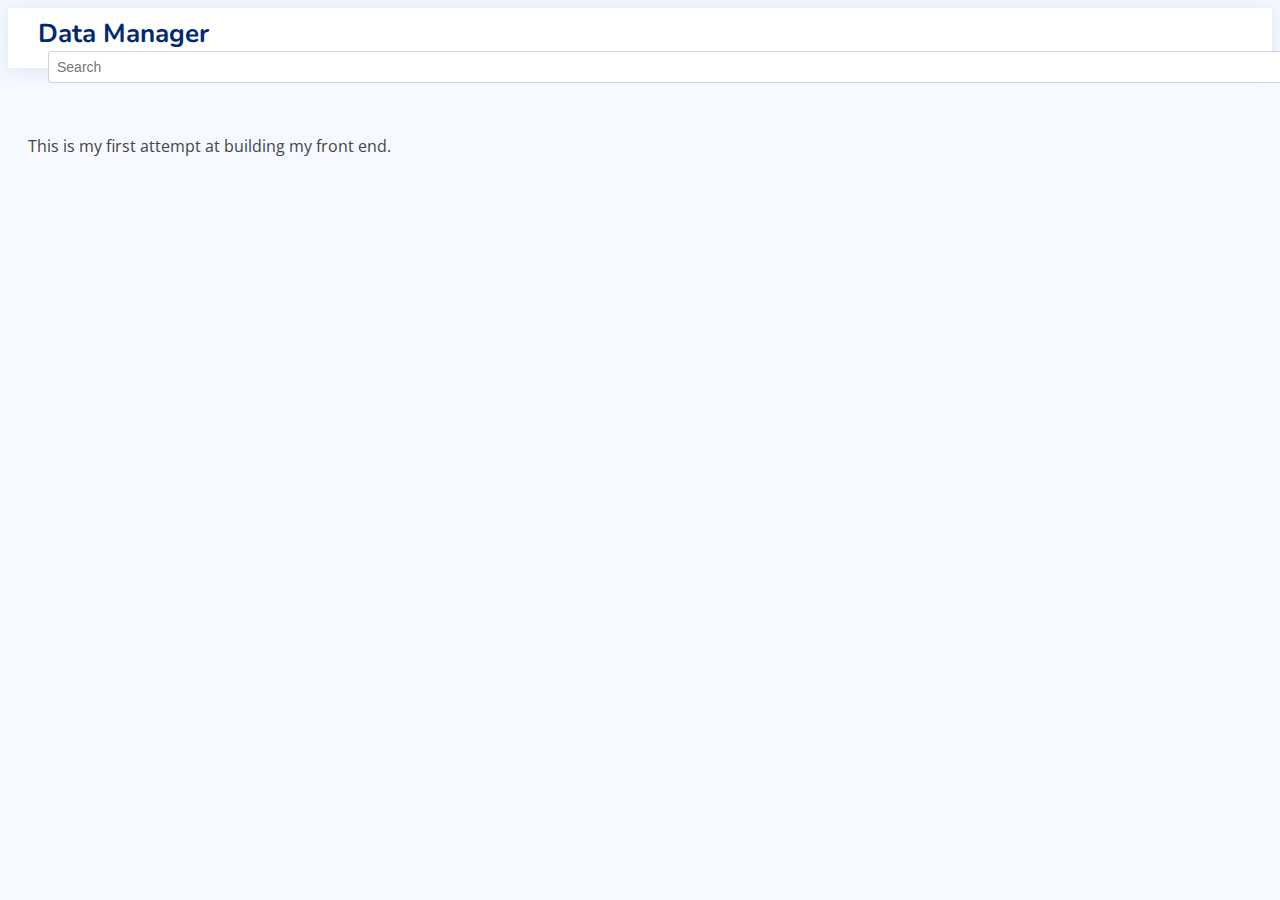
==== Front-end/index.html @ 47ee1460 "Update and rename main.html to index.html" ====
<!DOCTYPE html>

<html lang="en">
  <head>
    <meta charset="utf-8">
    <meta content="width=device-width, initial-scale=1.0" name="viewport">
    <title> 
      Data Manager
    </title>
      <!-- Google Fonts -->
      <link href="https://fonts.gstatic.com" rel="preconnect">
      <link href="https://fonts.googleapis.com/css?family=Open+Sans:300,300i,400,400i,600,600i,700,700i|Nunito:300,300i,400,400i,600,600i,700,700i|Poppins:300,300i,400,400i,500,500i,600,600i,700,700i" rel="stylesheet">
       
    <!-- Template Main CSS File -->
  <link href="style.css" rel="stylesheet">
  </head>
  <body>  <!-- ======= Header ======= -->
    <header id="header" class="header fixed-top d-flex align-items-center">
  
      <div class="d-flex align-items-center justify-content-between">
        <a href="index.html" class="logo d-flex align-items-center">
          <img src="assets/img/logo.png" alt="">
          <span class="d-none d-lg-block">Data Manager</span>
        </a>
        <i class="bi bi-list toggle-sidebar-btn"></i>
      </div><!-- End Logo -->
  
      <div class="search-bar">
        <form class="search-form d-flex align-items-center" method="POST" action="#">
          <input type="text" name="query" placeholder="Search" title="Enter search keyword">
          <button type="submit" title="Search"><i class="bi bi-search"></i></button>
        </form>
      </div><!-- End Search Bar -->
  
      <nav class="header-nav ms-auto">
        <ul class="d-flex align-items-center">
  
          <li class="nav-item d-block d-lg-none">
            <a class="nav-link nav-icon search-bar-toggle " href="#">
              <i class="bi bi-search"></i>
            </a>
          </li><!-- End Search Icon-->
    This is my first attempt at building my front end.
  </body>
</html>
---- Front-end/style.css ----
/**
* Template Name: NiceAdmin - v2.4.1
* Template URL: https://bootstrapmade.com/nice-admin-bootstrap-admin-html-template/
* Author: BootstrapMade.com
* License: https://bootstrapmade.com/license/
*/

/*--------------------------------------------------------------
# General
--------------------------------------------------------------*/
:root {
  scroll-behavior: smooth;
}

body {
  font-family: "Open Sans", sans-serif;
  background: #f6f9ff;
  color: #444444;
}

a {
  color: #4154f1;
  text-decoration: none;
}

a:hover {
  color: #717ff5;
  text-decoration: none;
}

h1,
h2,
h3,
h4,
h5,
h6 {
  font-family: "Nunito", sans-serif;
}

/*--------------------------------------------------------------
  # Main
  --------------------------------------------------------------*/
#main {
  margin-top: 60px;
  padding: 20px 30px;
  transition: all 0.3s;
}

@media (max-width: 1199px) {
  #main {
    padding: 20px;
  }
}

/*--------------------------------------------------------------
  # Page Title
  --------------------------------------------------------------*/
.pagetitle {
  margin-bottom: 10px;
}

.pagetitle h1 {
  font-size: 24px;
  margin-bottom: 0;
  font-weight: 600;
  color: #012970;
}

/*--------------------------------------------------------------
  # Back to top button
  --------------------------------------------------------------*/
.back-to-top {
  position: fixed;
  visibility: hidden;
  opacity: 0;
  right: 15px;
  bottom: 15px;
  z-index: 99999;
  background: #4154f1;
  width: 40px;
  height: 40px;
  border-radius: 4px;
  transition: all 0.4s;
}

.back-to-top i {
  font-size: 24px;
  color: #fff;
  line-height: 0;
}

.back-to-top:hover {
  background: #6776f4;
  color: #fff;
}

.back-to-top.active {
  visibility: visible;
  opacity: 1;
}

/*--------------------------------------------------------------
  # Override some default Bootstrap stylings
  --------------------------------------------------------------*/
/* Dropdown menus */
.dropdown-menu {
  border-radius: 4px;
  padding: 10px 0;
  -webkit-animation-name: dropdown-animate;
  animation-name: dropdown-animate;
  -webkit-animation-duration: 0.2s;
  animation-duration: 0.2s;
  -webkit-animation-fill-mode: both;
  animation-fill-mode: both;
  border: 0;
  box-shadow: 0 5px 30px 0 rgba(82, 63, 105, 0.2);
}

.dropdown-menu .dropdown-header,
.dropdown-menu .dropdown-footer {
  text-align: center;
  font-size: 15px;
  padding: 10px 25px;
}

.dropdown-menu .dropdown-footer a {
  color: #444444;
  text-decoration: underline;
}

.dropdown-menu .dropdown-footer a:hover {
  text-decoration: none;
}

.dropdown-menu .dropdown-divider {
  color: #a5c5fe;
  margin: 0;
}

.dropdown-menu .dropdown-item {
  font-size: 14px;
  padding: 10px 15px;
  transition: 0.3s;
}

.dropdown-menu .dropdown-item i {
  margin-right: 10px;
  font-size: 18px;
  line-height: 0;
}

.dropdown-menu .dropdown-item:hover {
  background-color: #f6f9ff;
}

@media (min-width: 768px) {
  .dropdown-menu-arrow::before {
    content: "";
    width: 13px;
    height: 13px;
    background: #fff;
    position: absolute;
    top: -7px;
    right: 20px;
    transform: rotate(45deg);
    border-top: 1px solid #eaedf1;
    border-left: 1px solid #eaedf1;
  }
}

@-webkit-keyframes dropdown-animate {
  0% {
    opacity: 0;
  }

  100% {
    opacity: 1;
  }

  0% {
    opacity: 0;
  }
}

@keyframes dropdown-animate {
  0% {
    opacity: 0;
  }

  100% {
    opacity: 1;
  }

  0% {
    opacity: 0;
  }
}

/* Light Backgrounds */
.bg-primary-light {
  background-color: #cfe2ff;
  border-color: #cfe2ff;
}

.bg-secondary-light {
  background-color: #e2e3e5;
  border-color: #e2e3e5;
}

.bg-success-light {
  background-color: #d1e7dd;
  border-color: #d1e7dd;
}

.bg-danger-light {
  background-color: #f8d7da;
  border-color: #f8d7da;
}

.bg-warning-light {
  background-color: #fff3cd;
  border-color: #fff3cd;
}

.bg-info-light {
  background-color: #cff4fc;
  border-color: #cff4fc;
}

.bg-dark-light {
  background-color: #d3d3d4;
  border-color: #d3d3d4;
}

/* Card */
.card {
  margin-bottom: 30px;
  border: none;
  border-radius: 5px;
  box-shadow: 0px 0 30px rgba(1, 41, 112, 0.1);
}

.card-header,
.card-footer {
  border-color: #ebeef4;
  background-color: #fff;
  color: #798eb3;
  padding: 15px;
}

.card-title {
  padding: 20px 0 15px 0;
  font-size: 18px;
  font-weight: 500;
  color: #012970;
  font-family: "Poppins", sans-serif;
}

.card-title span {
  color: #899bbd;
  font-size: 14px;
  font-weight: 400;
}

.card-body {
  padding: 0 20px 20px 20px;
}

.card-img-overlay {
  background-color: rgba(255, 255, 255, 0.6);
}

/* Alerts */
.alert-heading {
  font-weight: 500;
  font-family: "Poppins", sans-serif;
  font-size: 20px;
}

/* Close Button */
.btn-close {
  background-size: 25%;
}

.btn-close:focus {
  outline: 0;
  box-shadow: none;
}

/* Accordion */
.accordion-item {
  border: 1px solid #ebeef4;
}

.accordion-button:focus {
  outline: 0;
  box-shadow: none;
}

.accordion-button:not(.collapsed) {
  color: #012970;
  background-color: #f6f9ff;
}

.accordion-flush .accordion-button {
  padding: 15px 0;
  background: none;
  border: 0;
}

.accordion-flush .accordion-button:not(.collapsed) {
  box-shadow: none;
  color: #4154f1;
}

.accordion-flush .accordion-body {
  padding: 0 0 15px 0;
  color: #3e4f6f;
  font-size: 15px;
}

/* Breadcrumbs */
.breadcrumb {
  font-size: 14px;
  font-family: "Nunito", sans-serif;
  color: #899bbd;
  font-weight: 600;
}

.breadcrumb a {
  color: #899bbd;
  transition: 0.3s;
}

.breadcrumb a:hover {
  color: #51678f;
}

.breadcrumb .breadcrumb-item::before {
  color: #899bbd;
}

.breadcrumb .active {
  color: #51678f;
  font-weight: 600;
}

/* Bordered Tabs */
.nav-tabs-bordered {
  border-bottom: 2px solid #ebeef4;
}

.nav-tabs-bordered .nav-link {
  margin-bottom: -2px;
  border: none;
  color: #2c384e;
}

.nav-tabs-bordered .nav-link:hover,
.nav-tabs-bordered .nav-link:focus {
  color: #4154f1;
}

.nav-tabs-bordered .nav-link.active {
  background-color: #fff;
  color: #4154f1;
  border-bottom: 2px solid #4154f1;
}

/*--------------------------------------------------------------
  # Header
  --------------------------------------------------------------*/
.logo {
  line-height: 1;
}

@media (min-width: 1200px) {
  .logo {
    width: 280px;
  }
}

.logo img {
  max-height: 26px;
  margin-right: 6px;
}

.logo span {
  font-size: 26px;
  font-weight: 700;
  color: #012970;
  font-family: "Nunito", sans-serif;
}

.header {
  transition: all 0.5s;
  z-index: 997;
  height: 60px;
  box-shadow: 0px 2px 20px rgba(1, 41, 112, 0.1);
  background-color: #fff;
  padding-left: 20px;
  /* Toggle Sidebar Button */
  /* Search Bar */
}

.header .toggle-sidebar-btn {
  font-size: 32px;
  padding-left: 10px;
  cursor: pointer;
  color: #012970;
}

.header .search-bar {
  min-width: 360px;
  padding: 0 20px;
}

@media (max-width: 1199px) {
  .header .search-bar {
    position: fixed;
    top: 50px;
    left: 0;
    right: 0;
    padding: 20px;
    box-shadow: 0px 0px 15px 0px rgba(1, 41, 112, 0.1);
    background: white;
    z-index: 9999;
    transition: 0.3s;
    visibility: hidden;
    opacity: 0;
  }

  .header .search-bar-show {
    top: 60px;
    visibility: visible;
    opacity: 1;
  }
}

.header .search-form {
  width: 100%;
}

.header .search-form input {
  border: 0;
  font-size: 14px;
  color: #012970;
  border: 1px solid rgba(1, 41, 112, 0.2);
  padding: 7px 38px 7px 8px;
  border-radius: 3px;
  transition: 0.3s;
  width: 100%;
}

.header .search-form input:focus,
.header .search-form input:hover {
  outline: none;
  box-shadow: 0 0 10px 0 rgba(1, 41, 112, 0.15);
  border: 1px solid rgba(1, 41, 112, 0.3);
}

.header .search-form button {
  border: 0;
  padding: 0;
  margin-left: -30px;
  background: none;
}

.header .search-form button i {
  color: #012970;
}

/*--------------------------------------------------------------
  # Header Nav
  --------------------------------------------------------------*/
.header-nav ul {
  list-style: none;
}

.header-nav > ul {
  margin: 0;
  padding: 0;
}

.header-nav .nav-icon {
  font-size: 22px;
  color: #012970;
  margin-right: 25px;
  position: relative;
}

.header-nav .nav-profile {
  color: #012970;
}

.header-nav .nav-profile img {
  max-height: 36px;
}

.header-nav .nav-profile span {
  font-size: 14px;
  font-weight: 600;
}

.header-nav .badge-number {
  position: absolute;
  inset: -2px -5px auto auto;
  font-weight: normal;
  font-size: 12px;
  padding: 3px 6px;
}

.header-nav .notifications {
  inset: 8px -15px auto auto !important;
}

.header-nav .notifications .notification-item {
  display: flex;
  align-items: center;
  padding: 15px 10px;
  transition: 0.3s;
}

.header-nav .notifications .notification-item i {
  margin: 0 20px 0 10px;
  font-size: 24px;
}

.header-nav .notifications .notification-item h4 {
  font-size: 16px;
  font-weight: 600;
  margin-bottom: 5px;
}

.header-nav .notifications .notification-item p {
  font-size: 13px;
  margin-bottom: 3px;
  color: #919191;
}

.header-nav .notifications .notification-item:hover {
  background-color: #f6f9ff;
}

.header-nav .messages {
  inset: 8px -15px auto auto !important;
}

.header-nav .messages .message-item {
  padding: 15px 10px;
  transition: 0.3s;
}

.header-nav .messages .message-item a {
  display: flex;
}

.header-nav .messages .message-item img {
  margin: 0 20px 0 10px;
  max-height: 40px;
}

.header-nav .messages .message-item h4 {
  font-size: 16px;
  font-weight: 600;
  margin-bottom: 5px;
  color: #444444;
}

.header-nav .messages .message-item p {
  font-size: 13px;
  margin-bottom: 3px;
  color: #919191;
}

.header-nav .messages .message-item:hover {
  background-color: #f6f9ff;
}

.header-nav .profile {
  min-width: 240px;
  padding-bottom: 0;
  top: 8px !important;
}

.header-nav .profile .dropdown-header h6 {
  font-size: 18px;
  margin-bottom: 0;
  font-weight: 600;
  color: #444444;
}

.header-nav .profile .dropdown-header span {
  font-size: 14px;
}

.header-nav .profile .dropdown-item {
  font-size: 14px;
  padding: 10px 15px;
  transition: 0.3s;
}

.header-nav .profile .dropdown-item i {
  margin-right: 10px;
  font-size: 18px;
  line-height: 0;
}

.header-nav .profile .dropdown-item:hover {
  background-color: #f6f9ff;
}

/*--------------------------------------------------------------
  # Sidebar
  --------------------------------------------------------------*/
.sidebar {
  position: fixed;
  top: 60px;
  left: 0;
  bottom: 0;
  width: 300px;
  z-index: 996;
  transition: all 0.3s;
  padding: 20px;
  overflow-y: auto;
  scrollbar-width: thin;
  scrollbar-color: #aab7cf transparent;
  box-shadow: 0px 0px 20px rgba(1, 41, 112, 0.1);
  background-color: #fff;
}

@media (max-width: 1199px) {
  .sidebar {
    left: -300px;
  }
}

.sidebar::-webkit-scrollbar {
  width: 5px;
  height: 8px;
  background-color: #fff;
}

.sidebar::-webkit-scrollbar-thumb {
  background-color: #aab7cf;
}

@media (min-width: 1200px) {
  #main,
  #footer {
    margin-left: 300px;
  }
}

@media (max-width: 1199px) {
  .toggle-sidebar .sidebar {
    left: 0;
  }
}

@media (min-width: 1200px) {
  .toggle-sidebar #main,
  .toggle-sidebar #footer {
    margin-left: 0;
  }

  .toggle-sidebar .sidebar {
    left: -300px;
  }
}

.sidebar-nav {
  padding: 0;
  margin: 0;
  list-style: none;
}

.sidebar-nav li {
  padding: 0;
  margin: 0;
  list-style: none;
}

.sidebar-nav .nav-item {
  margin-bottom: 5px;
}

.sidebar-nav .nav-heading {
  font-size: 11px;
  text-transform: uppercase;
  color: #899bbd;
  font-weight: 600;
  margin: 10px 0 5px 15px;
}

.sidebar-nav .nav-link {
  display: flex;
  align-items: center;
  font-size: 15px;
  font-weight: 600;
  color: #4154f1;
  transition: 0.3;
  background: #f6f9ff;
  padding: 10px 15px;
  border-radius: 4px;
}

.sidebar-nav .nav-link i {
  font-size: 16px;
  margin-right: 10px;
  color: #4154f1;
}

.sidebar-nav .nav-link.collapsed {
  color: #012970;
  background: #fff;
}

.sidebar-nav .nav-link.collapsed i {
  color: #899bbd;
}

.sidebar-nav .nav-link:hover {
  color: #4154f1;
  background: #f6f9ff;
}

.sidebar-nav .nav-link:hover i {
  color: #4154f1;
}

.sidebar-nav .nav-link .bi-chevron-down {
  margin-right: 0;
  transition: transform 0.2s ease-in-out;
}

.sidebar-nav .nav-link:not(.collapsed) .bi-chevron-down {
  transform: rotate(180deg);
}

.sidebar-nav .nav-content {
  padding: 5px 0 0 0;
  margin: 0;
  list-style: none;
}

.sidebar-nav .nav-content a {
  display: flex;
  align-items: center;
  font-size: 14px;
  font-weight: 600;
  color: #012970;
  transition: 0.3;
  padding: 10px 0 10px 40px;
  transition: 0.3s;
}

.sidebar-nav .nav-content a i {
  font-size: 6px;
  margin-right: 8px;
  line-height: 0;
  border-radius: 50%;
}

.sidebar-nav .nav-content a:hover,
.sidebar-nav .nav-content a.active {
  color: #4154f1;
}

.sidebar-nav .nav-content a.active i {
  background-color: #4154f1;
}

/*--------------------------------------------------------------
  # Dashboard
  --------------------------------------------------------------*/
/* Filter dropdown */
.dashboard .filter {
  position: absolute;
  right: 0px;
  top: 15px;
}

.dashboard .filter .icon {
  color: #aab7cf;
  padding-right: 20px;
  padding-bottom: 5px;
  transition: 0.3s;
  font-size: 16px;
}

.dashboard .filter .icon:hover,
.dashboard .filter .icon:focus {
  color: #4154f1;
}

.dashboard .filter .dropdown-header {
  padding: 8px 15px;
}

.dashboard .filter .dropdown-header h6 {
  text-transform: uppercase;
  font-size: 14px;
  font-weight: 600;
  letter-spacing: 1px;
  color: #aab7cf;
  margin-bottom: 0;
  padding: 0;
}

.dashboard .filter .dropdown-item {
  padding: 8px 15px;
}

/* Info Cards */
.dashboard .info-card {
  padding-bottom: 10px;
}

.dashboard .info-card h6 {
  font-size: 28px;
  color: #012970;
  font-weight: 700;
  margin: 0;
  padding: 0;
}

.dashboard .card-icon {
  font-size: 32px;
  line-height: 0;
  width: 64px;
  height: 64px;
  flex-shrink: 0;
  flex-grow: 0;
}

.dashboard .sales-card .card-icon {
  color: #4154f1;
  background: #f6f6fe;
}

.dashboard .revenue-card .card-icon {
  color: #2eca6a;
  background: #e0f8e9;
}

.dashboard .customers-card .card-icon {
  color: #ff771d;
  background: #ffecdf;
}

/* Activity */
.dashboard .activity {
  font-size: 14px;
}

.dashboard .activity .activity-item .activite-label {
  color: #888;
  position: relative;
  flex-shrink: 0;
  flex-grow: 0;
  min-width: 64px;
}

.dashboard .activity .activity-item .activite-label::before {
  content: "";
  position: absolute;
  right: -11px;
  width: 4px;
  top: 0;
  bottom: 0;
  background-color: #eceefe;
}

.dashboard .activity .activity-item .activity-badge {
  margin-top: 3px;
  z-index: 1;
  font-size: 11px;
  line-height: 0;
  border-radius: 50%;
  flex-shrink: 0;
  border: 3px solid #fff;
  flex-grow: 0;
}

.dashboard .activity .activity-item .activity-content {
  padding-left: 10px;
  padding-bottom: 20px;
}

.dashboard .activity .activity-item:first-child .activite-label::before {
  top: 5px;
}

.dashboard .activity .activity-item:last-child .activity-content {
  padding-bottom: 0;
}

/* News & Updates */
.dashboard .news .post-item + .post-item {
  margin-top: 15px;
}

.dashboard .news img {
  width: 80px;
  float: left;
  border-radius: 5px;
}

.dashboard .news h4 {
  font-size: 15px;
  margin-left: 95px;
  font-weight: bold;
  margin-bottom: 5px;
}

.dashboard .news h4 a {
  color: #012970;
  transition: 0.3s;
}

.dashboard .news h4 a:hover {
  color: #4154f1;
}

.dashboard .news p {
  font-size: 14px;
  color: #777777;
  margin-left: 95px;
}

/* Recent Sales */
.dashboard .recent-sales {
  font-size: 14px;
}

.dashboard .recent-sales .table thead {
  background: #f6f6fe;
}

.dashboard .recent-sales .table thead th {
  border: 0;
}

.dashboard .recent-sales .dataTable-top {
  padding: 0 0 10px 0;
}

.dashboard .recent-sales .dataTable-bottom {
  padding: 10px 0 0 0;
}

/* Top Selling */
.dashboard .top-selling {
  font-size: 14px;
}

.dashboard .top-selling .table thead {
  background: #f6f6fe;
}

.dashboard .top-selling .table thead th {
  border: 0;
}

.dashboard .top-selling .table tbody td {
  vertical-align: middle;
}

.dashboard .top-selling img {
  border-radius: 5px;
  max-width: 60px;
}

/*--------------------------------------------------------------
  # Icons list page
  --------------------------------------------------------------*/
.iconslist {
  display: grid;
  max-width: 100%;
  grid-template-columns: repeat(auto-fit, minmax(180px, 1fr));
  gap: 1.25rem;
  padding-top: 15px;
}

.iconslist .icon {
  background-color: #fff;
  border-radius: 0.25rem;
  text-align: center;
  color: #012970;
  padding: 15px 0;
}

.iconslist i {
  margin: 0.25rem;
  font-size: 2.5rem;
}

.iconslist .label {
  font-family: var(--bs-font-monospace);
  display: inline-block;
  width: 100%;
  overflow: hidden;
  padding: 0.25rem;
  font-size: 12px;
  text-overflow: ellipsis;
  white-space: nowrap;
  color: #666;
}

/*--------------------------------------------------------------
  # Profie Page
  --------------------------------------------------------------*/
.profile .profile-card img {
  max-width: 120px;
}

.profile .profile-card h2 {
  font-size: 24px;
  font-weight: 700;
  color: #2c384e;
  margin: 10px 0 0 0;
}

.profile .profile-card h3 {
  font-size: 18px;
}

.profile .profile-card .social-links a {
  font-size: 20px;
  display: inline-block;
  color: rgba(1, 41, 112, 0.5);
  line-height: 0;
  margin-right: 10px;
  transition: 0.3s;
}

.profile .profile-card .social-links a:hover {
  color: #012970;
}

.profile .profile-overview .row {
  margin-bottom: 20px;
  font-size: 15px;
}

.profile .profile-overview .card-title {
  color: #012970;
}

.profile .profile-overview .label {
  font-weight: 600;
  color: rgba(1, 41, 112, 0.6);
}

.profile .profile-edit label {
  font-weight: 600;
  color: rgba(1, 41, 112, 0.6);
}

.profile .profile-edit img {
  max-width: 120px;
}

/*--------------------------------------------------------------
  # F.A.Q Page
  --------------------------------------------------------------*/
.faq .basic h6 {
  font-size: 18px;
  font-weight: 600;
  color: #4154f1;
}

.faq .basic p {
  color: #6980aa;
}

/*--------------------------------------------------------------
  # Contact
  --------------------------------------------------------------*/
.contact .info-box {
  padding: 28px 30px;
}

.contact .info-box i {
  font-size: 38px;
  line-height: 0;
  color: #4154f1;
}

.contact .info-box h3 {
  font-size: 20px;
  color: #012970;
  font-weight: 700;
  margin: 20px 0 10px 0;
}

.contact .info-box p {
  padding: 0;
  line-height: 24px;
  font-size: 14px;
  margin-bottom: 0;
}

.contact .php-email-form .error-message {
  display: none;
  color: #fff;
  background: #ed3c0d;
  text-align: left;
  padding: 15px;
  margin-bottom: 24px;
  font-weight: 600;
}

.contact .php-email-form .sent-message {
  display: none;
  color: #fff;
  background: #18d26e;
  text-align: center;
  padding: 15px;
  margin-bottom: 24px;
  font-weight: 600;
}

.contact .php-email-form .loading {
  display: none;
  background: #fff;
  text-align: center;
  padding: 15px;
  margin-bottom: 24px;
}

.contact .php-email-form .loading:before {
  content: "";
  display: inline-block;
  border-radius: 50%;
  width: 24px;
  height: 24px;
  margin: 0 10px -6px 0;
  border: 3px solid #18d26e;
  border-top-color: #eee;
  -webkit-animation: animate-loading 1s linear infinite;
  animation: animate-loading 1s linear infinite;
}

.contact .php-email-form input,
.contact .php-email-form textarea {
  border-radius: 0;
  box-shadow: none;
  font-size: 14px;
  border-radius: 0;
}

.contact .php-email-form input:focus,
.contact .php-email-form textarea:focus {
  border-color: #4154f1;
}

.contact .php-email-form input {
  padding: 10px 15px;
}

.contact .php-email-form textarea {
  padding: 12px 15px;
}

.contact .php-email-form button[type="submit"] {
  background: #4154f1;
  border: 0;
  padding: 10px 30px;
  color: #fff;
  transition: 0.4s;
  border-radius: 4px;
}

.contact .php-email-form button[type="submit"]:hover {
  background: #5969f3;
}

@-webkit-keyframes animate-loading {
  0% {
    transform: rotate(0deg);
  }

  100% {
    transform: rotate(360deg);
  }
}

@keyframes animate-loading {
  0% {
    transform: rotate(0deg);
  }

  100% {
    transform: rotate(360deg);
  }
}

/*--------------------------------------------------------------
  # Error 404
  --------------------------------------------------------------*/
.error-404 {
  padding: 30px;
}

.error-404 h1 {
  font-size: 180px;
  font-weight: 700;
  color: #4154f1;
  margin-bottom: 0;
  line-height: 150px;
}

.error-404 h2 {
  font-size: 24px;
  font-weight: 700;
  color: #012970;
  margin-bottom: 30px;
}

.error-404 .btn {
  background: #51678f;
  color: #fff;
  padding: 8px 30px;
}

.error-404 .btn:hover {
  background: #3e4f6f;
}

@media (min-width: 992px) {
  .error-404 img {
    max-width: 50%;
  }
}

/*--------------------------------------------------------------
  # Footer
  --------------------------------------------------------------*/
.footer {
  padding: 20px 0;
  font-size: 14px;
  transition: all 0.3s;
  border-top: 1px solid #cddfff;
}

.footer .copyright {
  text-align: center;
  color: #012970;
}

.footer .credits {
  padding-top: 5px;
  text-align: center;
  font-size: 13px;
  color: #012970;
}
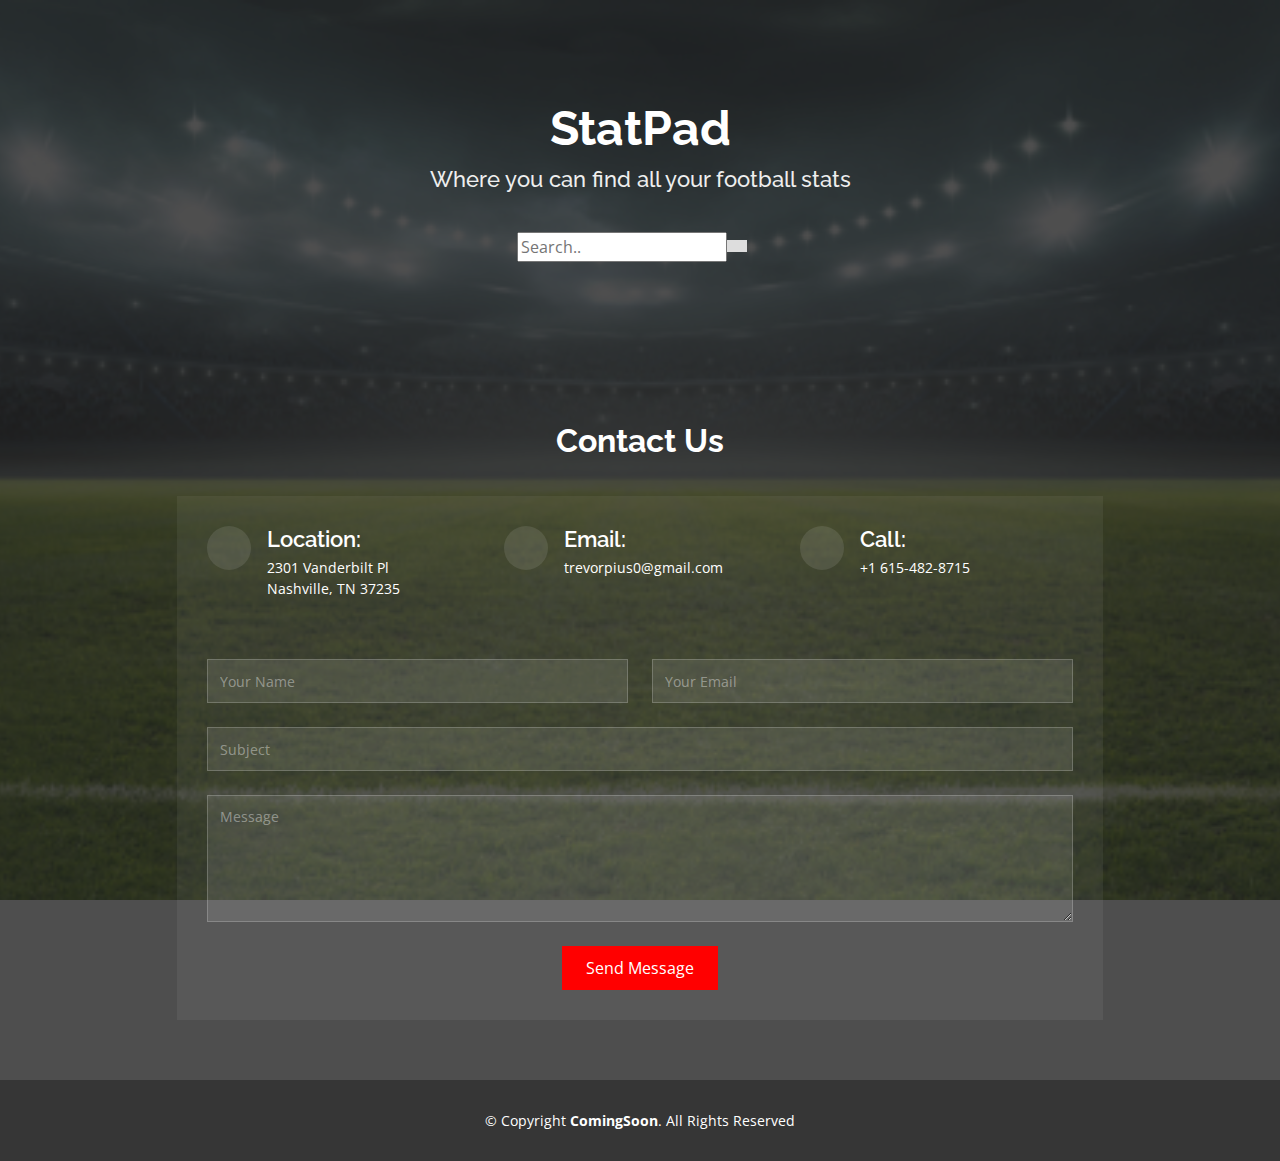
==== commit 877c3a1c: "Front-end is alive" ====
--- a/Front-end/index.html
+++ b/Front-end/index.html
@@ -1,45 +1,143 @@
 <!DOCTYPE html>
+<html lang="en">
 
-<html lang="en">
-  <head>
-    <meta charset="utf-8">
-    <meta content="width=device-width, initial-scale=1.0" name="viewport">
-    <title> 
-      Data Manager
-    </title>
-      <!-- Google Fonts -->
-      <link href="https://fonts.gstatic.com" rel="preconnect">
-      <link href="https://fonts.googleapis.com/css?family=Open+Sans:300,300i,400,400i,600,600i,700,700i|Nunito:300,300i,400,400i,600,600i,700,700i|Poppins:300,300i,400,400i,500,500i,600,600i,700,700i" rel="stylesheet">
-       
-    <!-- Template Main CSS File -->
-  <link href="style.css" rel="stylesheet">
-  </head>
-  <body>  <!-- ======= Header ======= -->
-    <header id="header" class="header fixed-top d-flex align-items-center">
-  
-      <div class="d-flex align-items-center justify-content-between">
-        <a href="index.html" class="logo d-flex align-items-center">
-          <img src="assets/img/logo.png" alt="">
-          <span class="d-none d-lg-block">Data Manager</span>
-        </a>
-        <i class="bi bi-list toggle-sidebar-btn"></i>
-      </div><!-- End Logo -->
-  
-      <div class="search-bar">
-        <form class="search-form d-flex align-items-center" method="POST" action="#">
-          <input type="text" name="query" placeholder="Search" title="Enter search keyword">
-          <button type="submit" title="Search"><i class="bi bi-search"></i></button>
-        </form>
-      </div><!-- End Search Bar -->
-  
-      <nav class="header-nav ms-auto">
-        <ul class="d-flex align-items-center">
-  
-          <li class="nav-item d-block d-lg-none">
-            <a class="nav-link nav-icon search-bar-toggle " href="#">
-              <i class="bi bi-search"></i>
-            </a>
-          </li><!-- End Search Icon-->
-    This is my first attempt at building my front end.
-  </body>
-</html>
+<head>
+  <meta charset="utf-8">
+  <meta content="width=device-width, initial-scale=1.0" name="viewport">
+  <title>StatPad - Football stats inquiry site</title>
+  <meta content="" name="description">
+  <meta content="" name="keywords">
+
+  <!-- Favicons -->
+  <link href="img/favicon.png" rel="icon">
+  <link href="img/apple-touch-icon.png" rel="apple-touch-icon">
+
+  <!-- Google Fonts -->
+  <link href="https://fonts.googleapis.com/css?family=Open+Sans:300,300i,400,400i,600,600i,700,700i|Raleway:300,300i,400,400i,600,600i,700,700i" rel="stylesheet">
+
+  <!-- Vendor CSS Files -->
+  <link href="css/bootstrap.min.css" rel="stylesheet">
+  <link href="css/bootstrap-icons.css" rel="stylesheet">
+
+  <!-- Template Main CSS File -->
+  <link href="css/style.css" rel="stylesheet">
+
+</head>
+
+<body>
+
+  <!-- ======= Header ======= -->
+  <header id="header" class="d-flex align-items-center">
+    <div class="container d-flex flex-column align-items-center">
+
+      <h1>StatPad</h1>
+      <h2>Where you can find all your football stats</h2>
+
+      <div class="topnav">
+        <div class="search-container">
+          <form action="/action_page.php">
+            <input type="text" placeholder="Search.." name="search">
+            <button type="submit"><i class="fa fa-search"></i></button>
+          </form>
+        </div>
+      </div>
+
+
+    </div>
+  </header><!-- End #header -->
+
+  <main id="main">
+
+
+    <!-- ======= Contact Us Section ======= -->
+    <section id="contact" class="contact">
+      <div class="container">
+
+        <div class="section-title">
+          <h2>Contact Us</h2>
+        </div>
+
+        <div class="row justify-content-center">
+
+          <div class="col-lg-10">
+
+            <div class="info-wrap">
+              <div class="row">
+                <div class="col-lg-4 info">
+                  <i class="bi bi-geo-alt"></i>
+                  <h4>Location:</h4>
+                  <p>2301 Vanderbilt Pl<br>Nashville, TN 37235</p>
+                </div>
+
+                <div class="col-lg-4 info mt-4 mt-lg-0">
+                  <i class="bi bi-envelope"></i>
+                  <h4>Email:</h4>
+                  <p>trevorpius0@gmail.com</p>
+                </div>
+
+                <div class="col-lg-4 info mt-4 mt-lg-0">
+                  <i class="bi bi-phone"></i>
+                  <h4>Call:</h4>
+                  <p>+1 615-482-8715</p>
+                </div>
+              </div>
+            </div>
+
+          </div>
+
+        </div>
+
+        <div class="row justify-content-center">
+          <div class="col-lg-10">
+            <form action="forms/contact.php" method="post" role="form" class="php-email-form">
+              <div class="row">
+                <div class="col-md-6 form-group">
+                  <input type="text" name="name" class="form-control" id="name" placeholder="Your Name" required>
+                </div>
+                <div class="col-md-6 form-group mt-3 mt-md-0">
+                  <input type="email" class="form-control" name="email" id="email" placeholder="Your Email" required>
+                </div>
+              </div>
+              <div class="form-group mt-3">
+                <input type="text" class="form-control" name="subject" id="subject" placeholder="Subject" required>
+              </div>
+              <div class="form-group mt-3">
+                <textarea class="form-control" name="message" rows="5" placeholder="Message" required></textarea>
+              </div>
+              <div class="my-3">
+                <div class="loading">Loading</div>
+                <div class="error-message"></div>
+                <div class="sent-message">Your message has been sent. Thank you!</div>
+              </div>
+              <div class="text-center"><button type="submit">Send Message</button></div>
+            </form>
+          </div>
+
+        </div>
+
+      </div>
+    </section><!-- End Contact Us Section -->
+
+  </main><!-- End #main -->
+
+  <!-- ======= Footer ======= -->
+  <footer id="footer">
+    <div class="container">
+      <div class="copyright">
+        &copy; Copyright <strong><span>ComingSoon</span></strong>. All Rights Reserved
+      </div>
+    </div>
+  </footer><!-- End #footer -->
+
+  <a href="#" class="back-to-top d-flex align-items-center justify-content-center"><i class="bi bi-arrow-up-short"></i></a>
+
+  <!-- Vendor JS Files -->
+  <script src="js/bootstrap.bundle.min.js"></script>
+  <script src="assets/vendor/php-email-form/validate.js"></script>
+
+  <!-- Template Main JS File -->
+  <script src="js/main.js"></script>
+
+</body>
+
+</html>--- a/Front-end/css/style.css
+++ b/Front-end/css/style.css
@@ -0,0 +1,433 @@
+/**
+* Template Name: ComingSoon - v4.9.0
+* Template URL: https://bootstrapmade.com/comingsoon-free-html-bootstrap-template/
+* Author: BootstrapMade.com
+* License: https://bootstrapmade.com/license/
+*/
+
+/*--------------------------------------------------------------
+# General
+--------------------------------------------------------------*/
+body {
+  font-family: "Open Sans", sans-serif;
+  color: #fff;
+  background: url("../img/bg.jpeg") top center no-repeat;
+  background-size: cover;
+  position: relative;
+}
+
+body::before {
+  content: "";
+  posit